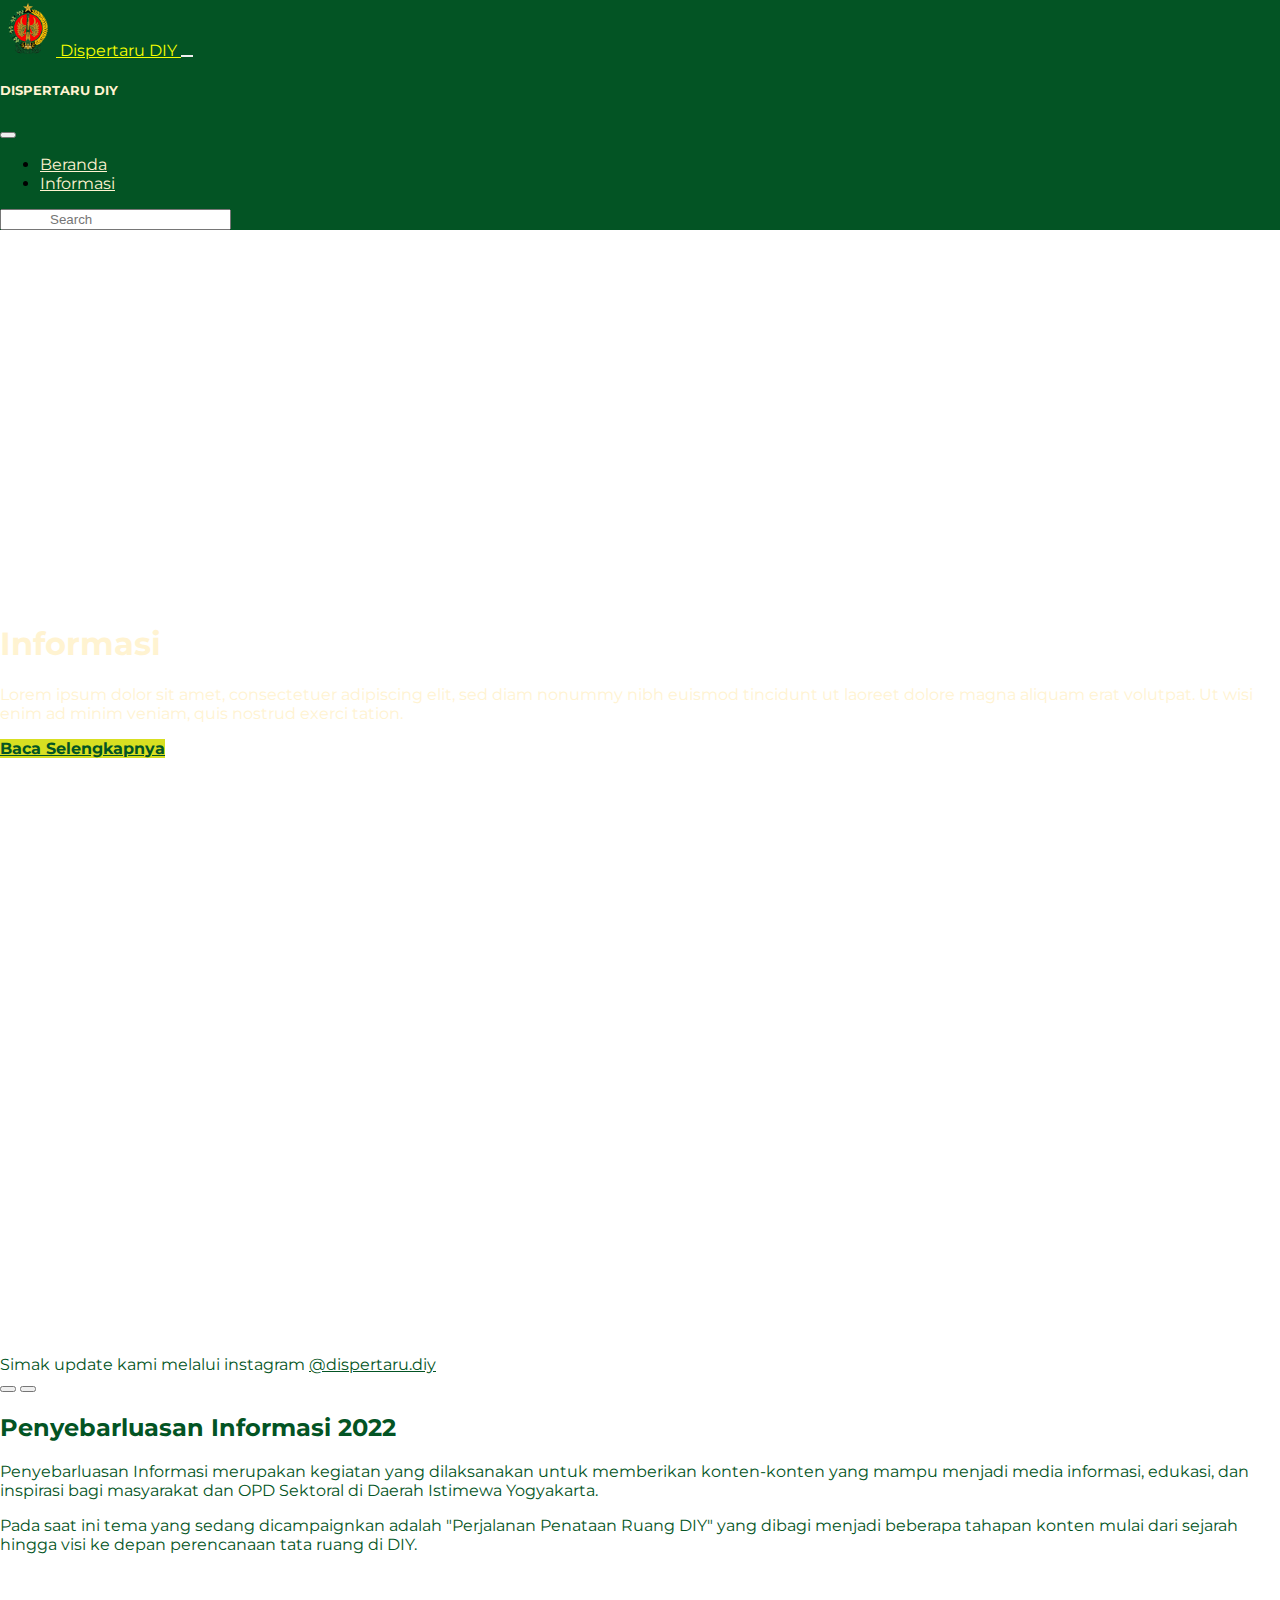
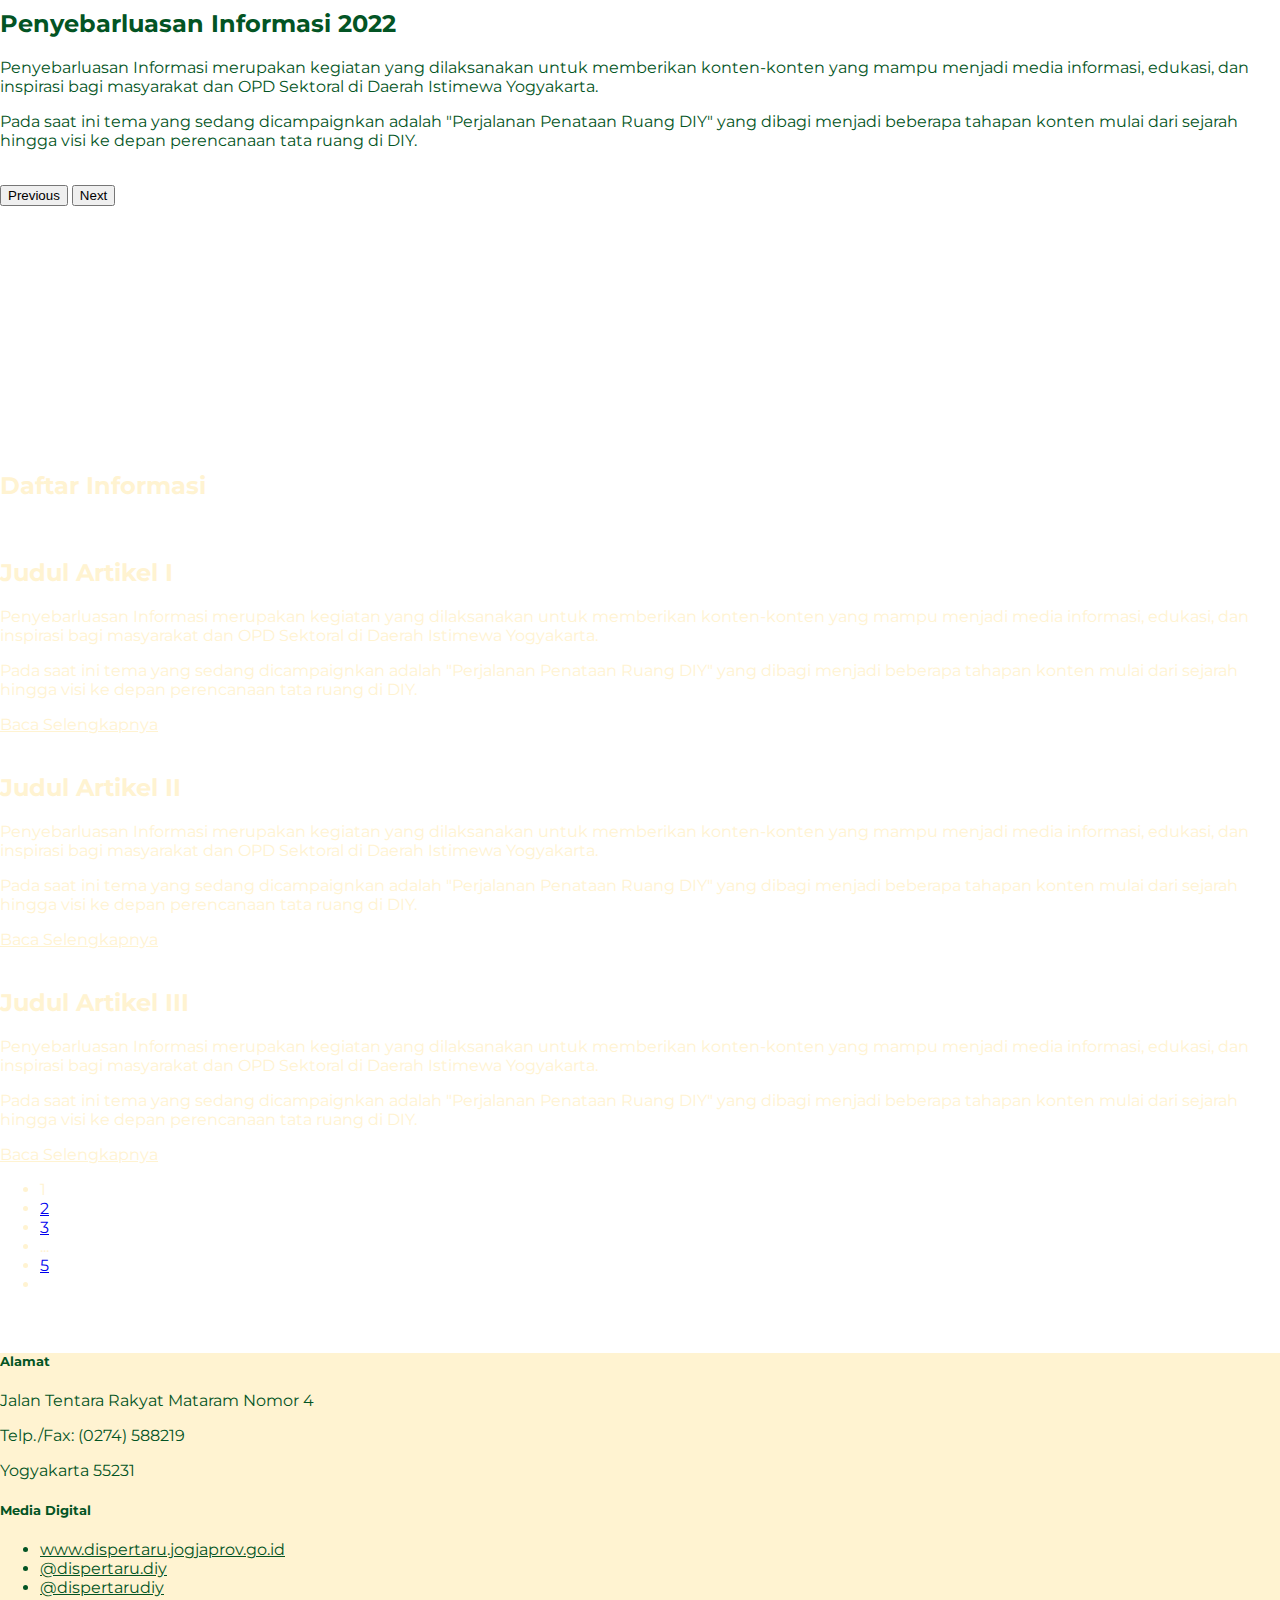
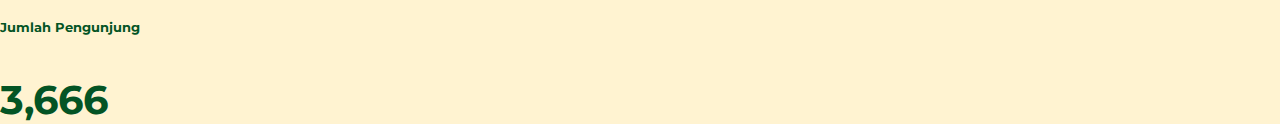
==== informasi.html @ aa5d5899 "Initial commit" ====
<!DOCTYPE html>
<html lang="en">
<head>
   <meta charset="UTF-8">
   <meta http-equiv="X-UA-Compatible" content="IE=edge">
   <meta name="viewport" content="width=device-width, initial-scale=1.0">
   <title>Dispertaru DIY - Informasi</title>
   <link href="https://cdn.jsdelivr.net/npm/bootstrap@5.2.2/dist/css/bootstrap.min.css" rel="stylesheet" integrity="sha384-Zenh87qX5JnK2Jl0vWa8Ck2rdkQ2Bzep5IDxbcnCeuOxjzrPF/et3URy9Bv1WTRi" crossorigin="anonymous">
   <link rel="stylesheet" href="./assets/css/custom.css">
</head>
<body>
   
   <!-- Layout Wrapper -->
   <main class="layout">
      <!-- Header -->
      <header class="fixed-top">
         <nav class="navbar navbar-expand-lg navbar-custom" aria-label="Offcanvas navbar large">
            <div class="container-xl">
               <a class="navbar-brand text-uppercase d-flex align-items-center" href="#">
                  <img src="./assets/images/logo.png" alt="logo" class="img-responsive logo">
                  <span class="fw-bold">Dispertaru DIY</span>
               </a>
               <button class="navbar-toggler" type="button" data-bs-toggle="offcanvas" data-bs-target="#menu" aria-controls="menu">
                  <span class="navbar-toggler-icon"></span>
               </button>
               <div class="offcanvas offcanvas-end navbar-custom" tabindex="-1" id="menu" aria-labelledby="menu-mobile">
                  <div class="offcanvas-header">
                     <h5 class="offcanvas-title text-yellow fw-semibold" id="menu-mobile">DISPERTARU DIY</h5>
                     <button type="button" class="btn-close btn-close-white" data-bs-dismiss="offcanvas" aria-label="Close"></button>
                  </div>
                  <div class="offcanvas-body">
                     <ul class="navbar-nav justify-content-end flex-grow-1 pe-3">
                        <li class="nav-item">
                           <a class="nav-link fw-bold" aria-current="page" href="#">Beranda</a>
                        </li>
                        <li class="nav-item">
                           <a class="nav-link fw-semibold" href="#">Informasi</a>
                        </li>
                     </ul>
                     <form class="form-group has-search d-flex mt-3 mt-lg-0">
                        <span class="fa fa-search form-control-feedback mt-2 mx-3"></span>
                        <input type="text" class="form-control rounded-pill me-2" placeholder="Search">
                     </form>
                  </div>
               </div>
            </div>
         </nav>
      </header>

      <!-- Hero Section -->
      <section class="hero-info full">
         <div class="container-xl col-xl-12 py-5">
            <div class="row py-5 justify-content-center">
               <div class="col-lg-9 text-center text-lg-center hero-info-text">
                  <h1 class="display-5 lh-1 mb-3 text-yellow text-uppercase">Informasi</h1>
                  <p class="fs-5 text-yellow">
                    Lorem ipsum dolor sit amet, consectetuer adipiscing elit,
                    sed diam nonummy nibh euismod tincidunt ut laoreet dolore magna aliquam erat volutpat. Ut wisi enim ad minim veniam, quis nostrud exerci tation.
                  </p>
                  <a href="#" class="btn btn-yellow rounded-pill my-2 px-4">Baca Selengkapnya</a>
               </div>
            </div>
         </div>
      </section>

      <!-- Slider Section -->
      <section class="slider-info full">
         <div class="container-xl py-5">
            <div id="myCarousel" class="carousel slide" data-bs-ride="carousel">
               <div class="carousel-indicators d-flex flex-column text-center">
                  <div class="text-green mb-4">Simak update kami melalui instagram <a href="#" class="text-green">@dispertaru.diy</a></div>
                  <div>
                     <button type="button" data-bs-target="#myCarousel" data-bs-slide-to="0" class="active" aria-current="true" aria-label="Slide 1"></button>
                     <button type="button" data-bs-target="#myCarousel" data-bs-slide-to="1" aria-label="Slide 2"></button>
                  </div>
               </div>

               <div class="carousel-inner">
                  <div class="carousel-item active">
                     <div class="row d-flex align-items-center slider-items">
                        <div class="col-md-7 text-green">
                           <h2 class="text-uppercase fw-semibold lh-1 mb-4">Penyebarluasan Informasi 2022</h2>
                           <div class="col-md-11">
                              <p>
                                 Penyebarluasan Informasi merupakan kegiatan yang dilaksanakan
                                 untuk memberikan konten-konten yang mampu menjadi media
                                 informasi, edukasi, dan inspirasi bagi masyarakat dan OPD
                                 Sektoral di Daerah Istimewa Yogyakarta.
                              </p>
                              <p>
                                 Pada saat ini tema yang sedang dicampaignkan adalah
                                 "Perjalanan Penataan Ruang DIY" yang dibagi menjadi beberapa
                                 tahapan konten mulai dari sejarah hingga visi ke depan
                                 perencanaan tata ruang di DIY.
                              </p>
                           </div>
                        </div>
                        <div class="col-md-5 d-none d-md-block">
                           <img class="img-fluid mx-auto" src="https://images.unsplash.com/photo-1481026469463-66327c86e544?ixlib=rb-1.2.1&ixid=MnwxMjA3fDB8MHxwaG90by1wYWdlfHx8fGVufDB8fHx8&auto=format&fit=crop&w=908&q=80" alt="">
                        </div>
                     </div>
                  </div>

                  <div class="carousel-item">
                     <div class="row d-flex align-items-center slider-items">
                        <div class="col-md-7 text-green">
                           <h2 class="text-uppercase fw-semibold lh-1 mb-4">Penyebarluasan Informasi 2022</h2>
                           <div class="col-lg-11">
                              <p>
                                 Penyebarluasan Informasi merupakan kegiatan yang dilaksanakan
                                 untuk memberikan konten-konten yang mampu menjadi media
                                 informasi, edukasi, dan inspirasi bagi masyarakat dan OPD
                                 Sektoral di Daerah Istimewa Yogyakarta.
                              </p>
                              <p>
                                 Pada saat ini tema yang sedang dicampaignkan adalah
                                 "Perjalanan Penataan Ruang DIY" yang dibagi menjadi beberapa
                                 tahapan konten mulai dari sejarah hingga visi ke depan
                                 perencanaan tata ruang di DIY.
                              </p>
                           </div>
                        </div>
                        <div class="col-md-5 d-none d-md-block">
                           <img class="img-fluid mx-auto" src="https://images.unsplash.com/photo-1528800557835-47d25f56a5a5?ixlib=rb-1.2.1&ixid=MnwxMjA3fDB8MHxwaG90by1wYWdlfHx8fGVufDB8fHx8&auto=format&fit=crop&w=921&q=80" alt="">
                        </div>
                     </div>
                  </div>
               </div>
               
               <button class="carousel-control-prev" type="button" data-bs-target="#myCarousel" data-bs-slide="prev">
                  <span class="carousel-control-prev-icon" aria-hidden="true"></span>
                  <span class="visually-hidden">Previous</span>
               </button>
               <button class="carousel-control-next" type="button" data-bs-target="#myCarousel" data-bs-slide="next">
                  <span class="carousel-control-next-icon" aria-hidden="true"></span>
                  <span class="visually-hidden">Next</span>
               </button>
            </div>
         </div>
      </section>

      <!-- Blog Section -->
      <section class="blog full">
         <div class="container-xl py-5 text-yellow">
            <h2 class="text-uppercase text-center fw-semibold lh-1">Daftar Informasi</h2>

            <div class="blog-post">
               <div class="row d-flex align-items-center">
                  <div class="col-md-5 order-md-2 mb-4 mb-md-0">
                     <img class="img-fluid mx-auto" src="https://images.unsplash.com/photo-1486406146926-c627a92ad1ab?ixlib=rb-1.2.1&ixid=MnwxMjA3fDB8MHxwaG90by1wYWdlfHx8fGVufDB8fHx8&auto=format&fit=crop&w=1470&q=80" alt="">
                  </div>
                  <div class="col-md-7 order-md-1">
                     <h2 class="fw-semibold lh-1 mb-4">Judul Artikel I</h2>
                     <div class="col-lg-11 mb-4">
                        <p>
                           Penyebarluasan Informasi merupakan kegiatan yang dilaksanakan
                           untuk memberikan konten-konten yang mampu menjadi media
                           informasi, edukasi, dan inspirasi bagi masyarakat dan OPD
                           Sektoral di Daerah Istimewa Yogyakarta.
                        </p>
                        <p>
                           Pada saat ini tema yang sedang dicampaignkan adalah
                           "Perjalanan Penataan Ruang DIY" yang dibagi menjadi beberapa
                           tahapan konten mulai dari sejarah hingga visi ke depan
                           perencanaan tata ruang di DIY.
                        </p>
                     </div>
                     <a href="#" class="text-yellow">Baca Selengkapnya <i class="fas fa-chevron-right"></i></a>
                  </div>
                  
               </div>
            </div>

            <div class="blog-post">
               <div class="row d-flex align-items-center">
                  <div class="col-md-5 order-md-2 mb-4 mb-md-0">
                     <img class="img-fluid mx-auto" src="https://images.unsplash.com/photo-1449157291145-7efd050a4d0e?ixlib=rb-1.2.1&ixid=MnwxMjA3fDB8MHxwaG90by1wYWdlfHx8fGVufDB8fHx8&auto=format&fit=crop&w=1470&q=80" alt="">
                  </div>
                  <div class="col-md-7 order-md-1">
                     <h2 class="fw-semibold lh-1 mb-4">Judul Artikel II</h2>
                     <div class="col-lg-11 mb-4">
                        <p>
                           Penyebarluasan Informasi merupakan kegiatan yang dilaksanakan
                           untuk memberikan konten-konten yang mampu menjadi media
                           informasi, edukasi, dan inspirasi bagi masyarakat dan OPD
                           Sektoral di Daerah Istimewa Yogyakarta.
                        </p>
                        <p>
                           Pada saat ini tema yang sedang dicampaignkan adalah
                           "Perjalanan Penataan Ruang DIY" yang dibagi menjadi beberapa
                           tahapan konten mulai dari sejarah hingga visi ke depan
                           perencanaan tata ruang di DIY.
                        </p>
                     </div>
                     <a href="#" class="text-yellow">Baca Selengkapnya <i class="fas fa-chevron-right"></i></a>
                  </div>
               </div>
            </div>

            <div class="blog-post">
               <div class="row d-flex align-items-center">
                  <div class="col-md-5 order-md-2 mb-4 mb-md-0">
                     <img class="img-fluid mx-auto" src="https://images.unsplash.com/photo-1550136513-548af4445338?ixlib=rb-1.2.1&ixid=MnwxMjA3fDB8MHxwaG90by1wYWdlfHx8fGVufDB8fHx8&auto=format&fit=crop&w=1474&q=80" alt="">
                  </div>
                  <div class="col-md-7 order-md-1">
                     <h2 class="fw-semibold lh-1 mb-4">Judul Artikel III</h2>
                     <div class="col-lg-11 mb-4">
                        <p>
                           Penyebarluasan Informasi merupakan kegiatan yang dilaksanakan
                           untuk memberikan konten-konten yang mampu menjadi media
                           informasi, edukasi, dan inspirasi bagi masyarakat dan OPD
                           Sektoral di Daerah Istimewa Yogyakarta.
                        </p>
                        <p>
                           Pada saat ini tema yang sedang dicampaignkan adalah
                           "Perjalanan Penataan Ruang DIY" yang dibagi menjadi beberapa
                           tahapan konten mulai dari sejarah hingga visi ke depan
                           perencanaan tata ruang di DIY.
                        </p>
                     </div>
                     <a href="#" class="text-yellow">Baca Selengkapnya <i class="fas fa-chevron-right"></i></a>
                  </div>
               </div>
            </div>

            <div class="blog-navigation d-flex align-content-center justify-content-center">
               <nav aria-label="">
                  <ul class="pagination">
                     <li class="page-item" aria-current="page">
                        <a class="page-link active">1</a>
                     </li>
                     <li class="page-item">
                        <a class="page-link" href="#">2</a>
                     </li>
                     <li class="page-item">
                        <a class="page-link" href="#">3</a>
                     </li>
                     <li class="page-item" aria-current="page">
                        <a class="page-link">...</a>
                     </li>
                     <li class="page-item">
                        <a class="page-link" href="#">5</a>
                     </li>
                     <li class="page-item">
                        <a class="page-link" href="#">
                           <i class="fas fa-chevron-right"></i>
                        </a>
                     </li>
                  </ul>
               </nav>
            </div>
         </div>
      </section>

      <!-- Footer Section -->
      <footer class="overflow-hidden bg-yellow">
         <div class="container-xl py-5">
            <div class="row">
               <div class="col-lg-4 mb-3 d-flex align-items-stretch">
                  <div class="card text-green">
                     <div class="card-body d-flex flex-column">
                        <h5 class="text-uppercase mb-4 fw-bold">Alamat</h5>
                        <p>Jalan Tentara Rakyat Mataram Nomor 4</p>
                        <p>Telp./Fax: (0274) 588219</p>
                        <p>Yogyakarta 55231</p>
                        <div class="spacer-green mt-auto align-self-start"></div>
                     </div>
                  </div>
               </div>
               <div class="col-lg-4 mb-3 d-flex align-items-stretch">
                  <div class="card text-green">
                     <div class="card-body d-flex flex-column">
                        <h5 class="text-uppercase mb-4 fw-bold">Media Digital</h5>
                        <ul class="nav flex-column">
                           <li class="nav-item mb-2">
                              <a href="#" class="nav-link p-0 text-green">
                                 <i class="fa fa-globe fa-fw"></i>
                                 <span>www.dispertaru.jogjaprov.go.id</span>
                              </a>
                           </li>
                           <li class="nav-item mb-2">
                              <a href="#" class="nav-link p-0 text-green">
                                 <i class="fab fa-instagram fa-fw"></i>
                                 <span>@dispertaru.diy</span>
                              </a>
                           </li>
                           <li class="nav-item mb-2">
                              <a href="#" class="nav-link p-0 text-green">
                                 <i class="fab fa-twitter fa-fw"></i>
                                 <span>@dispertarudiy</span>
                              </a>
                           </li>
                        </ul>
                        <div class="spacer-green mt-auto align-self-start"></div>
                     </div>
                  </div>
               </div>
               <div class="col-lg-4 mb-3 d-flex align-items-stretch">
                  <div class="card text-green">
                     <div class="card-body d-flex flex-column">
                        <h5 class="text-uppercase mb-4 fw-bold">Jumlah Pengunjung</h5>
                        <p class="text-counter">3,666</p>
                        <div class="spacer-green mt-auto align-self-start"></div>
                     </div>
                  </div>
               </div>
            </div>
         </div>
      </footer>
   </main>

   <script src="https://code.jquery.com/jquery-3.2.1.slim.min.js" integrity="sha384-KJ3o2DKtIkvYIK3UENzmM7KCkRr/rE9/Qpg6aAZGJwFDMVNA/GpGFF93hXpG5KkN" crossorigin="anonymous"></script>
   <script src="https://cdn.jsdelivr.net/npm/bootstrap@5.2.2/dist/js/bootstrap.bundle.min.js" integrity="sha384-OERcA2EqjJCMA+/3y+gxIOqMEjwtxJY7qPCqsdltbNJuaOe923+mo//f6V8Qbsw3" crossorigin="anonymous"></script>
   <script defer src="https://use.fontawesome.com/releases/v5.15.4/js/all.js" integrity="sha384-rOA1PnstxnOBLzCLMcre8ybwbTmemjzdNlILg8O7z1lUkLXozs4DHonlDtnE7fpc" crossorigin="anonymous"></script>
   <script>
      $(window).scroll(function(){
         $('nav').toggleClass('scrolled', $(this).scrollTop() > 640);
      });
   </script>
</body>
</html>
---- assets/css/custom.css ----
@import url('https://fonts.googleapis.com/css2?family=Montserrat:wght@400;500;700&display=swap');

/* Reset
--------------------------------------------- */
html,
body {
   height:100%;
   margin:0;
   font-family: 'Montserrat', sans-serif;
   font-size: 16px;
   font-weight: 400;
}
 
.full {
   height:100%;
   min-height:100%;
}

html>body .full {
   height: auto;   
}

/* Custom Color
--------------------------------------------- */
.bg-green {
   background-color: #035424;
}

.bg-yellow {
   background-color: #FFF3D1;
}

.btn-yellow {
   background-color: #D8DF21;
   color: #035424;
   font-weight: 700;
}

.btn-yellow:hover {
   background-color: #F6FF00 !important;
   color: #035424 !important;
}

.text-green {
   color: #035424;
}

.text-yellow {
   color: #FFF3D1;
}

a.text-yellow:hover,
.navbar-custom a:hover {
   color: #F6FF00 !important;
}

/* Logo
--------------------------------------------- */

.logo {
   width: 3.5rem;
   height: 3.5rem;
}

/* Page Container
--------------------------------------------- */
.layout {
   height: 100vh;
}

section {
   height: 100%;
   display: flex;
   flex-direction: column;
   justify-content: center;
   align-items: center;
}

/* Hero
--------------------------------------------- */
.hero {
   background-image: url("../images/hero-mobile.png");
   height: 100%;
   background-position: center;
   background-repeat: no-repeat;
   background-size: cover;
   background-color: #035424;
}

@media (max-width: 991px) {
   .hero-text {
      margin-top: -5rem !important;
   }
   .hero-text h1 {
      font-size: 2.5rem;
   }
}

@media (min-width: 992px) { 
   .hero {
      background-image: url("../images/hero.png");
      height: 100%;
      background-position: center;
      background-repeat: no-repeat;
      background-size: cover;
      background-color: #035424;
   }
}

/* Merge Style
--------------------------------------------- */
.hero h1,
.text-counter {
   font-weight: 700;
}

.hero p,
.timeline p {
   font-weight: 500;
}

.timeline {
   background-color: #FFF3D1;
}

.timeline p {
   color: #035424;
}

/* Custom Navbar
--------------------------------------------- */
.navbar-custom {
   transition: 500ms ease;
   background-color: #035424 !important;
}

.navbar-toggler {
   border: none;
}

.navbar-custom a {
   color: #FFF3D1 !important;
}

.navbar-custom.scrolled {
   color: #035424 !important;
   background: #FFF3D1 !important;
}

.navbar-custom.scrolled a {
   color: #035424 !important;
}

@media (max-width: 992px) { 
   .navbar-custom a {
      color: #FFF3D1 !important;
   }
   
   .navbar-custom.scrolled {
      color: #035424 !important;
      background: #FFF3D1 !important;
   }

   .navbar-custom.scrolled a {
      color: #FFF3D1 !important;
   }

   .navbar-custom.scrolled a.navbar-brand {
      color: #035424 !important;
   }
}

/* Logo
--------------------------------------------- */
.card {
   background: transparent;
   border: 0;
}

.card-body {
   padding: 0 !important;
}

/* Search Form Custom
--------------------------------------------- */
.has-search .form-control {
   padding-left: 3rem;
}

.has-search .form-control-feedback {
   position: absolute;
   z-index: 2;
   display: block;
   width: 1.375rem;
   height: 1.375rem;
   line-height: 1.375rem;
   text-align: center;
   pointer-events: none;
   color: #035424;
}

/* Card Information
--------------------------------------------- */
img.card-img-top {
   border-radius: 2rem !important;
}

.card-img-overlay {
   width: 200px;
   height: 200px;
   background-color: #035424 !important;
   opacity: .7;
   border-radius: 2rem !important;
}

.card-img-overlay h4 {
   text-align: left !important;
   color: #FFF3D1;
   font-weight: 700;
}

.rounded {
   outline: 5px solid #D8DF21;
   outline-offset: 5px;
}

img.rounded,
.overlay-text {
   width: 200px;
   height: 200px;
}

@media (max-width: 420px) {
   .card-img-overlay,
   img.rounded,
   .overlay-text {
      width: 150px;
      height: 150px;
   }
}

@media (max-width: 375px) {
   .card-img-overlay,
   img.rounded,
   .overlay-text {
      width: 125px;
      height: 125px;
   }

   .caption,
   .card-body a {
      font-size: 12px;
   }
}

@media (min-width: 320px) { 
   p.caption,
   a.caption {
      text-align: left !important;
   }
}

@media (min-width: 992px) { 
   p.caption,
   a.caption {
      text-align: center !important;
   }
}

/* Footer
--------------------------------------------- */
footer {
   background-color: #035424;
   color: #FFF3D1;
}

footer p {
   margin-bottom: .5rem !important;
}

.text-counter {
   font-size: 2.5rem;
}

.spacer {
   width: 60px;
   height: 0;
   border: 2px solid #FFF3D1;
   display: inline-block;
}
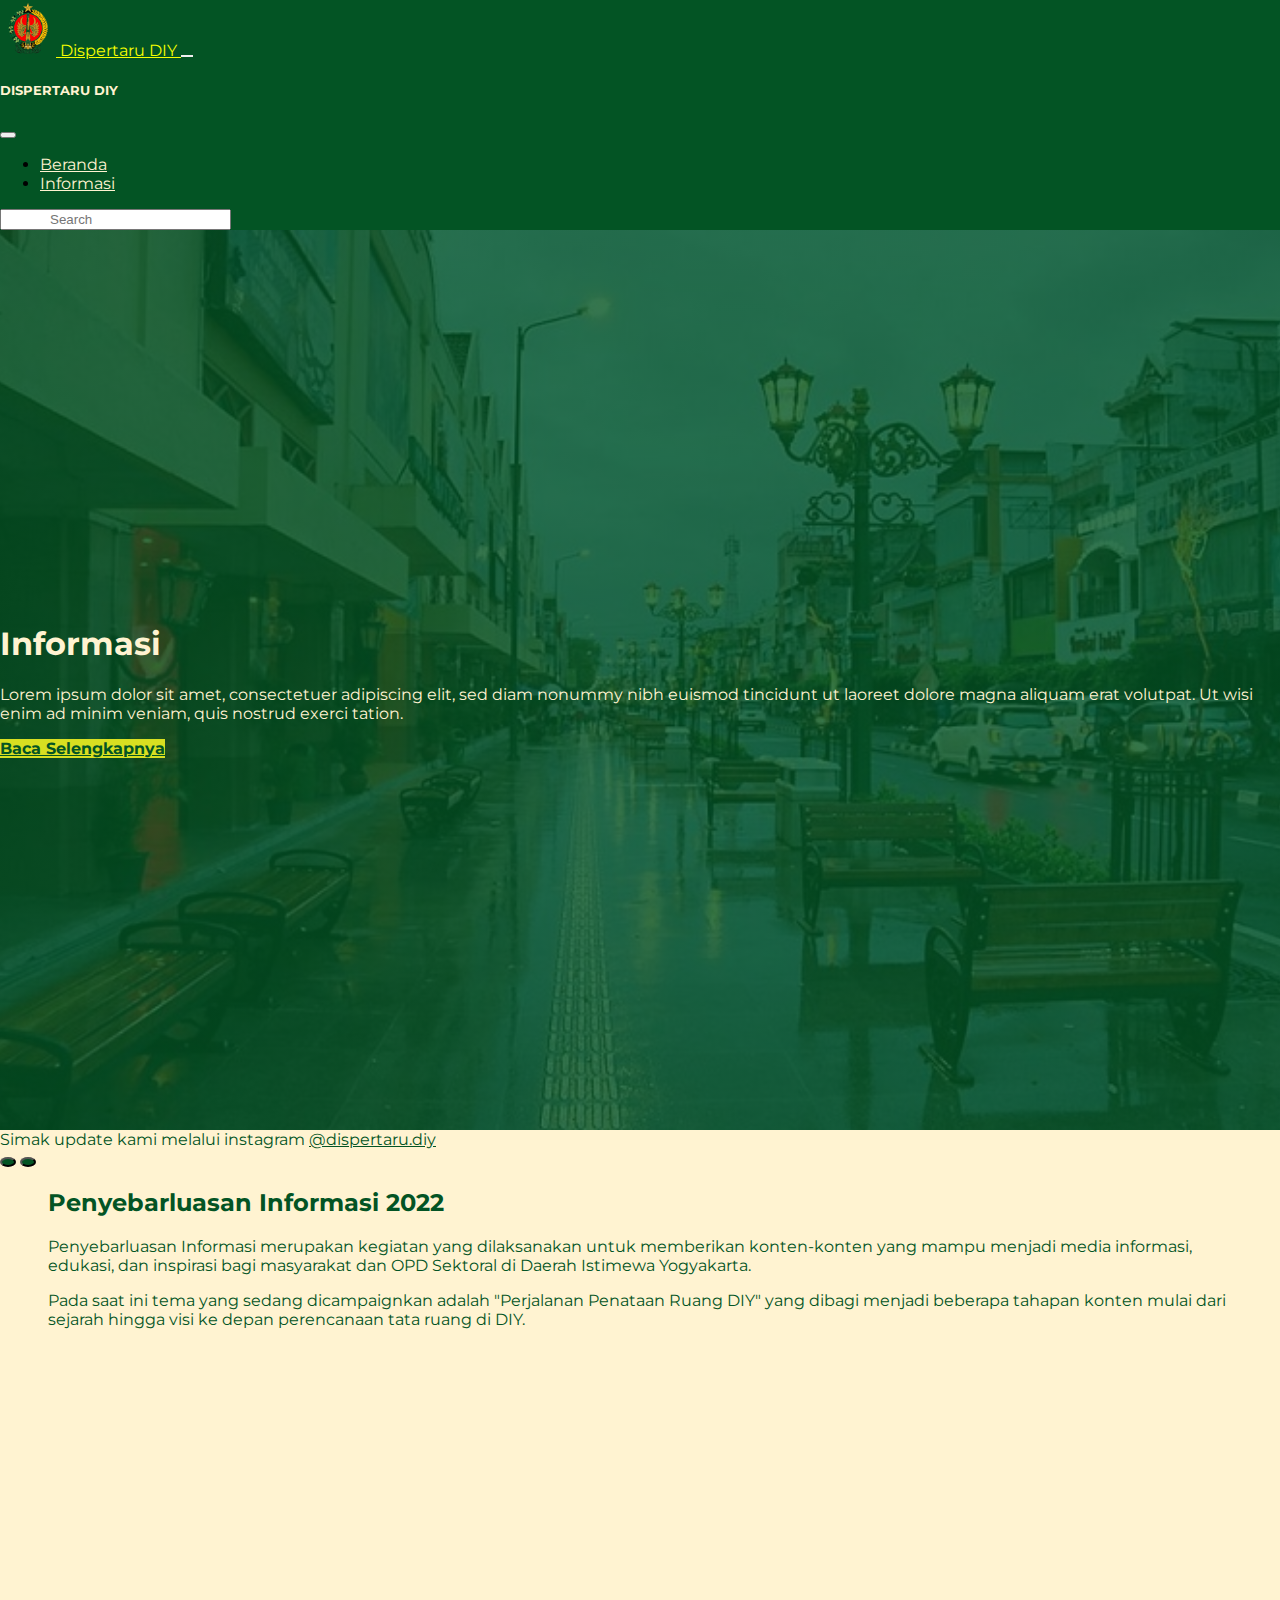
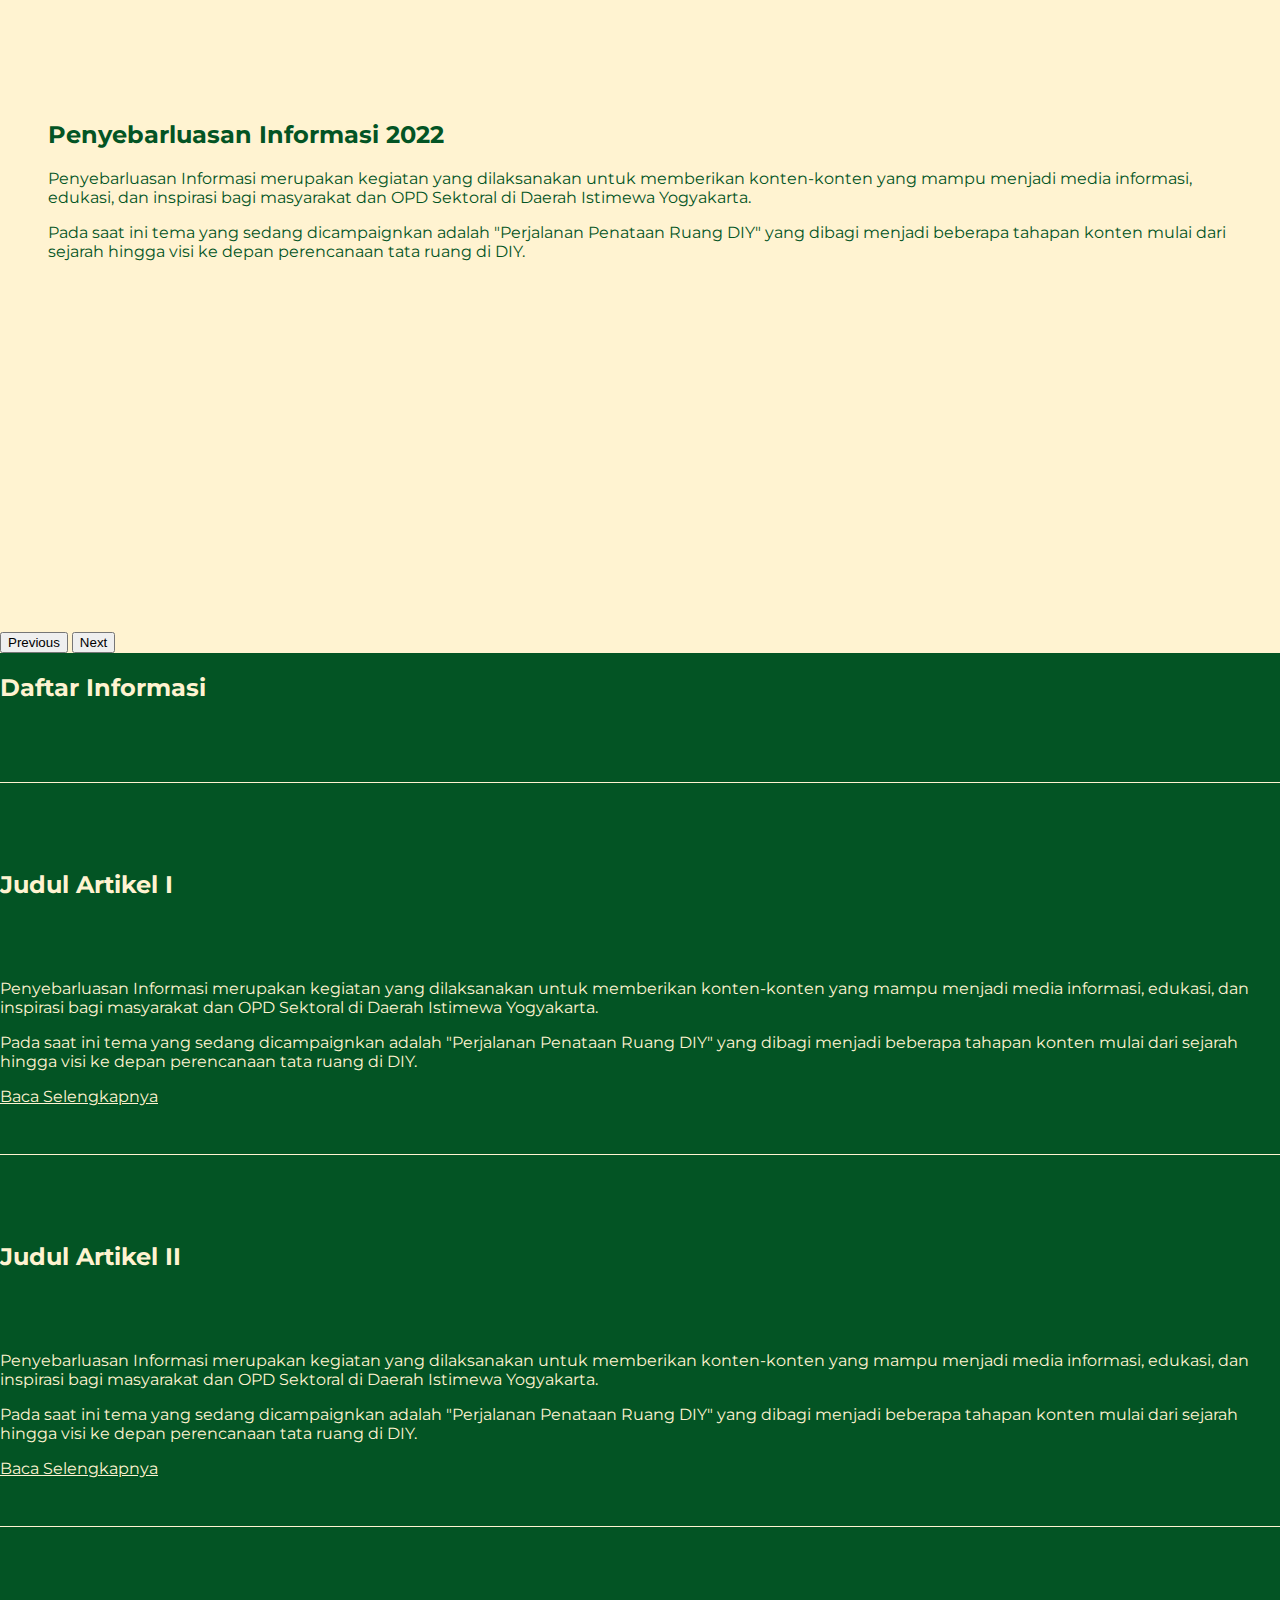
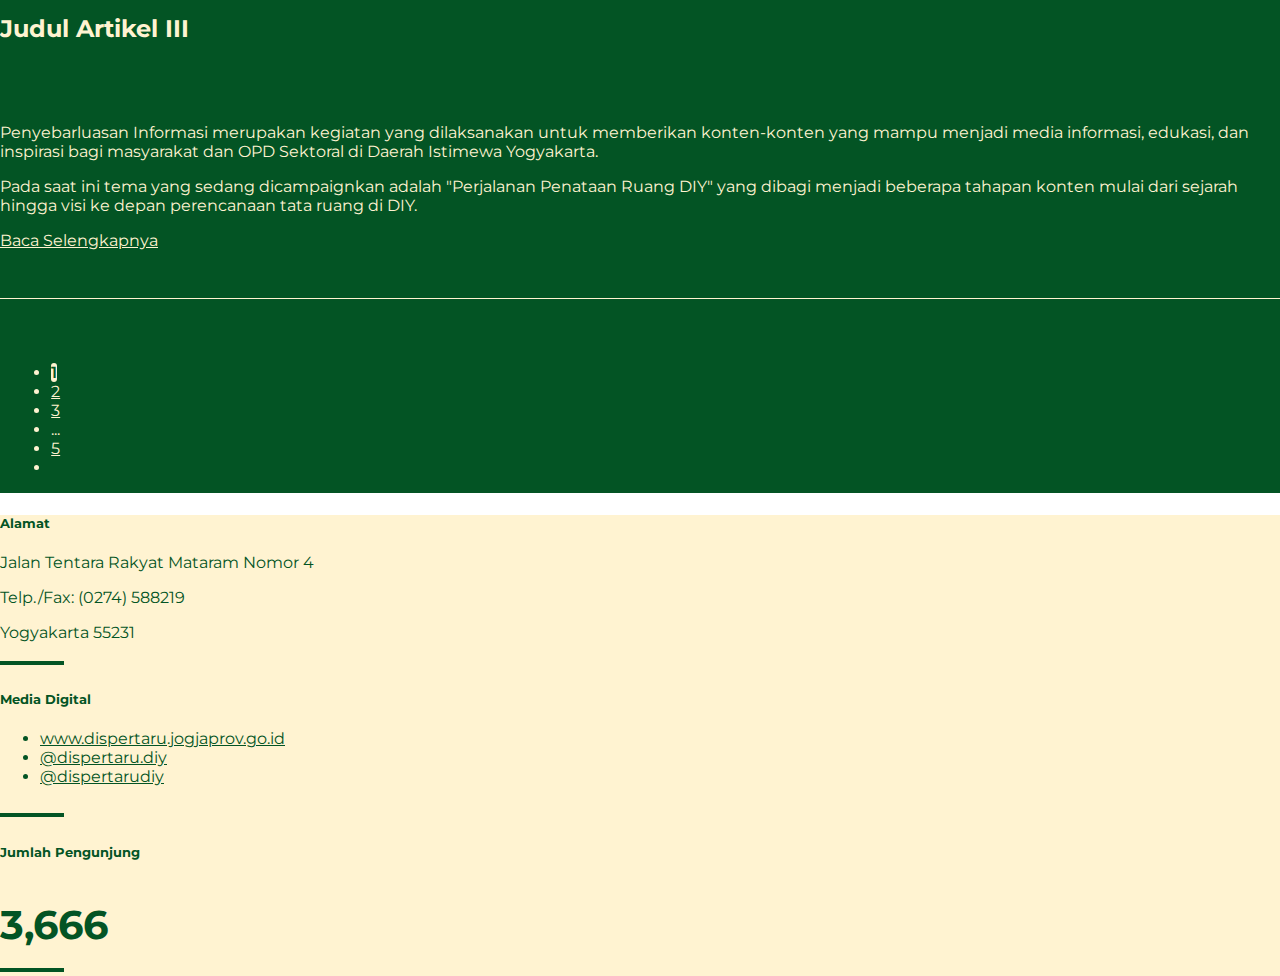
==== commit 8828dbbf: "Tweak scroll navigation background" ====
--- a/informasi.html
+++ b/informasi.html
@@ -315,6 +315,7 @@
    <script>
       $(window).scroll(function(){
          $('nav').toggleClass('scrolled', $(this).scrollTop() > 640);
+         $('nav').toggleClass('scrolledd', $(this).scrollTop() > 1200);
       });
    </script>
 </body>
--- a/assets/css/custom.css
+++ b/assets/css/custom.css
@@ -1,3 +1,11 @@
+/*
+Name: Dispertaru DIY
+Author: Kukuh Nova Putra
+URI: https://kukuh.one
+Version: 1.0
+*/
+
+/* Typeface */
 @import url('https://fonts.googleapis.com/css2?family=Montserrat:wght@400;500;700&display=swap');
 
 /* Reset
@@ -22,11 +30,14 @@
 
 /* Custom Color
 --------------------------------------------- */
+.blog,
 .bg-green {
    background-color: #035424;
 }
 
-.bg-yellow {
+.bg-yellow,
+.timeline,
+.slider-info {
    background-color: #FFF3D1;
 }
 
@@ -78,20 +89,28 @@
 
 /* Hero
 --------------------------------------------- */
-.hero {
-   background-image: url("../images/hero-mobile.png");
+.hero,
+.hero-info {
    height: 100%;
    background-position: center;
    background-repeat: no-repeat;
    background-size: cover;
-   background-color: #035424;
+}
+
+.hero {
+   background-image: url("../images/hero-mobile.png");
+}
+
+.hero-info {
+   background-image: linear-gradient(rgba(3,84,36,.8), rgba(3,84,36,.8)), url("../images/hero-info.jpeg");
 }
 
 @media (max-width: 991px) {
    .hero-text {
       margin-top: -5rem !important;
    }
-   .hero-text h1 {
+   .hero-text h1,
+   .hero-info-text h1, {
       font-size: 2.5rem;
    }
 }
@@ -99,17 +118,13 @@
 @media (min-width: 992px) { 
    .hero {
       background-image: url("../images/hero.png");
-      height: 100%;
-      background-position: center;
-      background-repeat: no-repeat;
-      background-size: cover;
-      background-color: #035424;
    }
 }
 
 /* Merge Style
 --------------------------------------------- */
 .hero h1,
+.hero-info h1,
 .text-counter {
    font-weight: 700;
 }
@@ -119,7 +134,8 @@
    font-weight: 500;
 }
 
-.timeline {
+.timeline,
+.slider-info {
    background-color: #FFF3D1;
 }
 
@@ -167,6 +183,31 @@
 
    .navbar-custom.scrolled a.navbar-brand {
       color: #035424 !important;
+   }
+}
+
+/* Navigation tweak for informasi page */
+.navbar-custom.scrolledd {
+   color: #FFF3D1 !important;
+   background: #035424 !important;
+}
+
+.navbar-custom.scrolledd a {
+   color: #FFF3D1 !important;
+}
+
+@media (max-width: 1200px) { 
+   .navbar-custom.scrolledd {
+      color: #FFF3D1 !important;
+      background: #035424 !important;
+   }
+
+   .navbar-custom.scrolledd a {
+      color: #035424 !important;
+   }
+
+   .navbar-custom.scrolledd a.navbar-brand {
+      color: #FFF3D1 !important;
    }
 }
 
@@ -281,10 +322,103 @@
 .text-counter {
    font-size: 2.5rem;
 }
-
-.spacer {
+.spacer,
+.spacer-green {
    width: 60px;
    height: 0;
+   display: inline-block;
+}
+
+.spacer {
    border: 2px solid #FFF3D1;
-   display: inline-block;
+}
+
+.spacer-green {
+   border: 2px solid #035424;
+}
+
+/* Customize Carousel
+-------------------------------------------------- */
+
+.carousel-control-next,
+.carousel-control-prev {
+   width: auto;
+}
+
+.slider-items {
+   margin: 0 3rem;
+}
+
+.carousel-control-prev-icon {
+ background-image: url("data:image/svg+xml;charset=utf8,%3Csvg xmlns='http://www.w3.org/2000/svg' fill='%23000' viewBox='0 0 8 8'%3E%3Cpath d='M5.25 0l-4 4 4 4 1.5-1.5-2.5-2.5 2.5-2.5-1.5-1.5z'/%3E%3C/svg%3E") !important;
+}
+
+.carousel-control-next-icon {
+  background-image: url("data:image/svg+xml;charset=utf8,%3Csvg xmlns='http://www.w3.org/2000/svg' fill='%23000' viewBox='0 0 8 8'%3E%3Cpath d='M2.75 0l-1.5 1.5 2.5 2.5-2.5 2.5 1.5 1.5 4-4-4-4z'/%3E%3C/svg%3E") !important;
+}
+
+.carousel-indicators [data-bs-target] {
+   width: 10px;
+   height: 10px;
+   border-radius: 100%;
+   background-color: #035424;
+}
+
+.carousel-indicators {
+   bottom: -50px;
+}
+
+.carousel-item {
+  height: 32rem;
+}
+
+/* Blog Divider
+-------------------------------------------------- */
+.blog h2 {
+   margin-bottom: 5rem;
+}
+
+.blog-post {
+   padding: 3rem 0;
+   border-top: .5px solid #FFF3D1;
+}
+
+.blog-navigation {
+   border-top: .5px solid #FFF3D1;
+   padding-top: 3rem;
+}
+
+/* Customize Pagination
+-------------------------------------------------- */
+.pagination li {
+   margin: 0 .7rem;
+}
+
+.pagination li a {
+   color: #FFF3D1;
+}
+
+.pagination li.page-item a:hover,
+.pagination li.page-item a:active,
+.pagination li.page-item a:focus {
+   background-color: #FFF3D1;
+   color: #035424;
+   border-radius: 5px;
+}
+
+.page-item:last-child .page-link,
+.page-item:first-child .page-link {
+   border-radius: 0;
+}
+
+.pagination li.page-item a {
+   background: transparent;
+   border: none;
+}
+
+.pagination li.page-item a.active {
+   border-radius: 5px;
+   background-color: #FFF3D1;
+   color: #035424;
+   font-weight: 600;
 }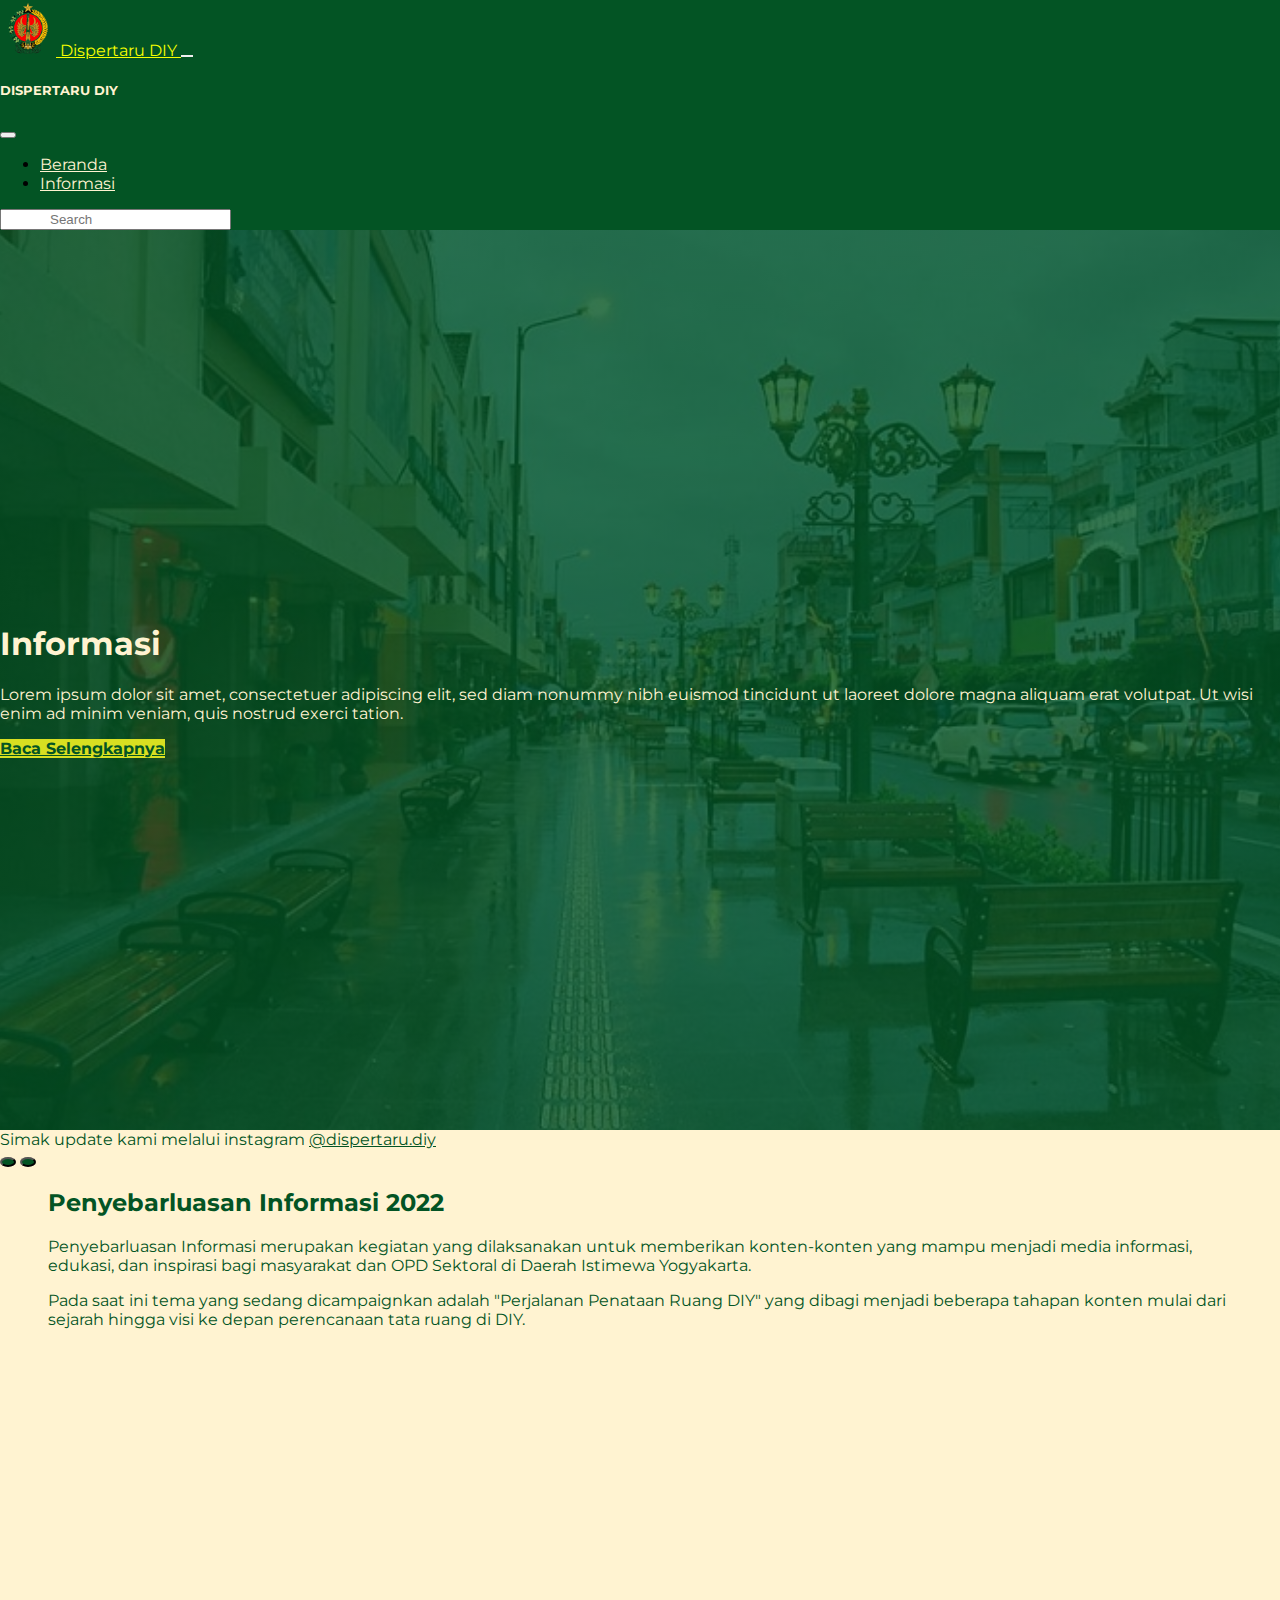
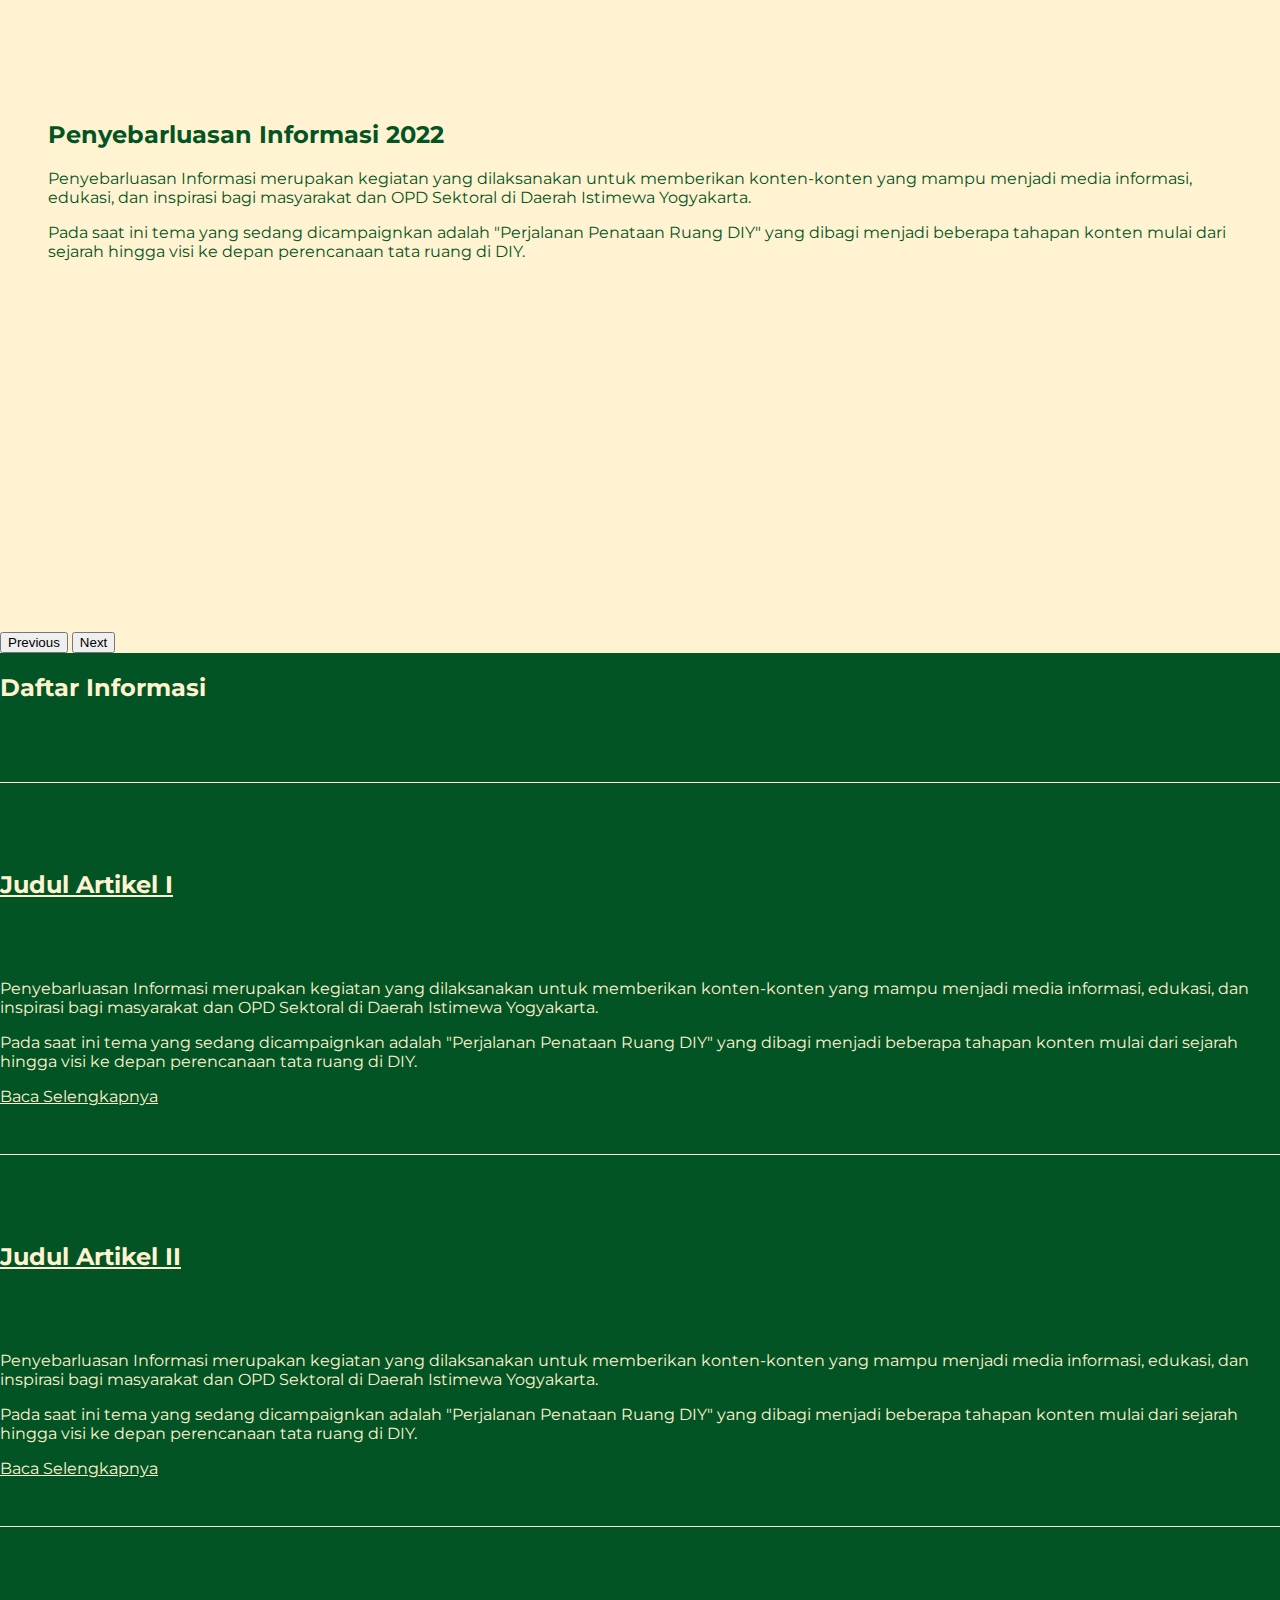
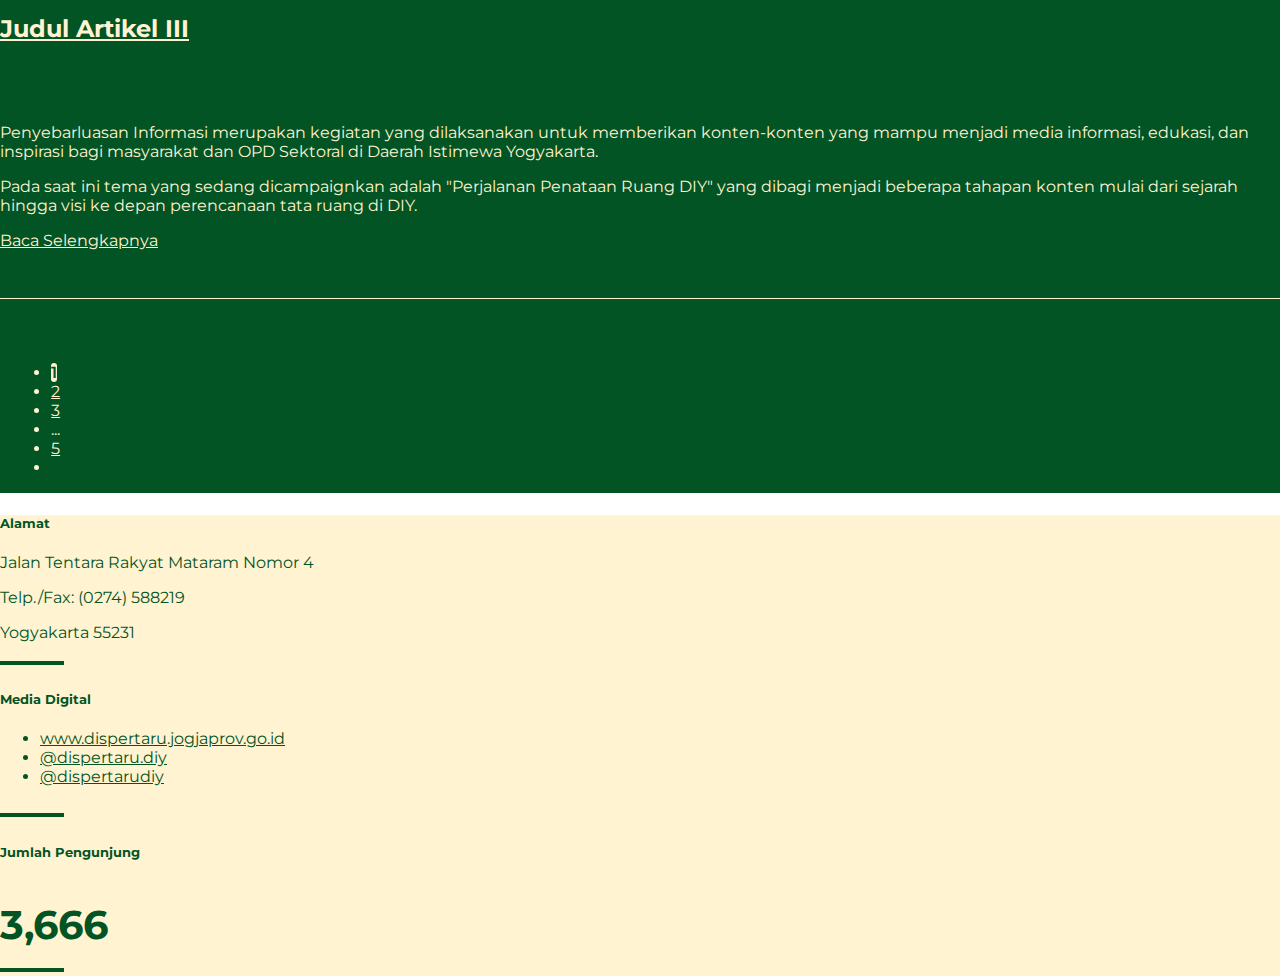
==== commit 3e2ce53a: "Fix blog title" ====
--- a/informasi.html
+++ b/informasi.html
@@ -150,7 +150,9 @@
                      <img class="img-fluid mx-auto" src="https://images.unsplash.com/photo-1486406146926-c627a92ad1ab?ixlib=rb-1.2.1&ixid=MnwxMjA3fDB8MHxwaG90by1wYWdlfHx8fGVufDB8fHx8&auto=format&fit=crop&w=1470&q=80" alt="">
                   </div>
                   <div class="col-md-7 order-md-1">
-                     <h2 class="fw-semibold lh-1 mb-4">Judul Artikel I</h2>
+                     <h2 class="fw-semibold lh-1 mb-4">
+                        <a href="#" class="text-yellow text-decoration-none">Judul Artikel I</a>
+                     </h2>
                      <div class="col-lg-11 mb-4">
                         <p>
                            Penyebarluasan Informasi merupakan kegiatan yang dilaksanakan
@@ -177,7 +179,9 @@
                      <img class="img-fluid mx-auto" src="https://images.unsplash.com/photo-1449157291145-7efd050a4d0e?ixlib=rb-1.2.1&ixid=MnwxMjA3fDB8MHxwaG90by1wYWdlfHx8fGVufDB8fHx8&auto=format&fit=crop&w=1470&q=80" alt="">
                   </div>
                   <div class="col-md-7 order-md-1">
-                     <h2 class="fw-semibold lh-1 mb-4">Judul Artikel II</h2>
+                     <h2 class="fw-semibold lh-1 mb-4">
+                        <a href="#" class="text-yellow text-decoration-none">Judul Artikel II</a>
+                     </h2>
                      <div class="col-lg-11 mb-4">
                         <p>
                            Penyebarluasan Informasi merupakan kegiatan yang dilaksanakan
@@ -203,7 +207,9 @@
                      <img class="img-fluid mx-auto" src="https://images.unsplash.com/photo-1550136513-548af4445338?ixlib=rb-1.2.1&ixid=MnwxMjA3fDB8MHxwaG90by1wYWdlfHx8fGVufDB8fHx8&auto=format&fit=crop&w=1474&q=80" alt="">
                   </div>
                   <div class="col-md-7 order-md-1">
-                     <h2 class="fw-semibold lh-1 mb-4">Judul Artikel III</h2>
+                     <h2 class="fw-semibold lh-1 mb-4">
+                        <a href="#" class="text-yellow text-decoration-none">Judul Artikel III</a>
+                     </h2>
                      <div class="col-lg-11 mb-4">
                         <p>
                            Penyebarluasan Informasi merupakan kegiatan yang dilaksanakan
